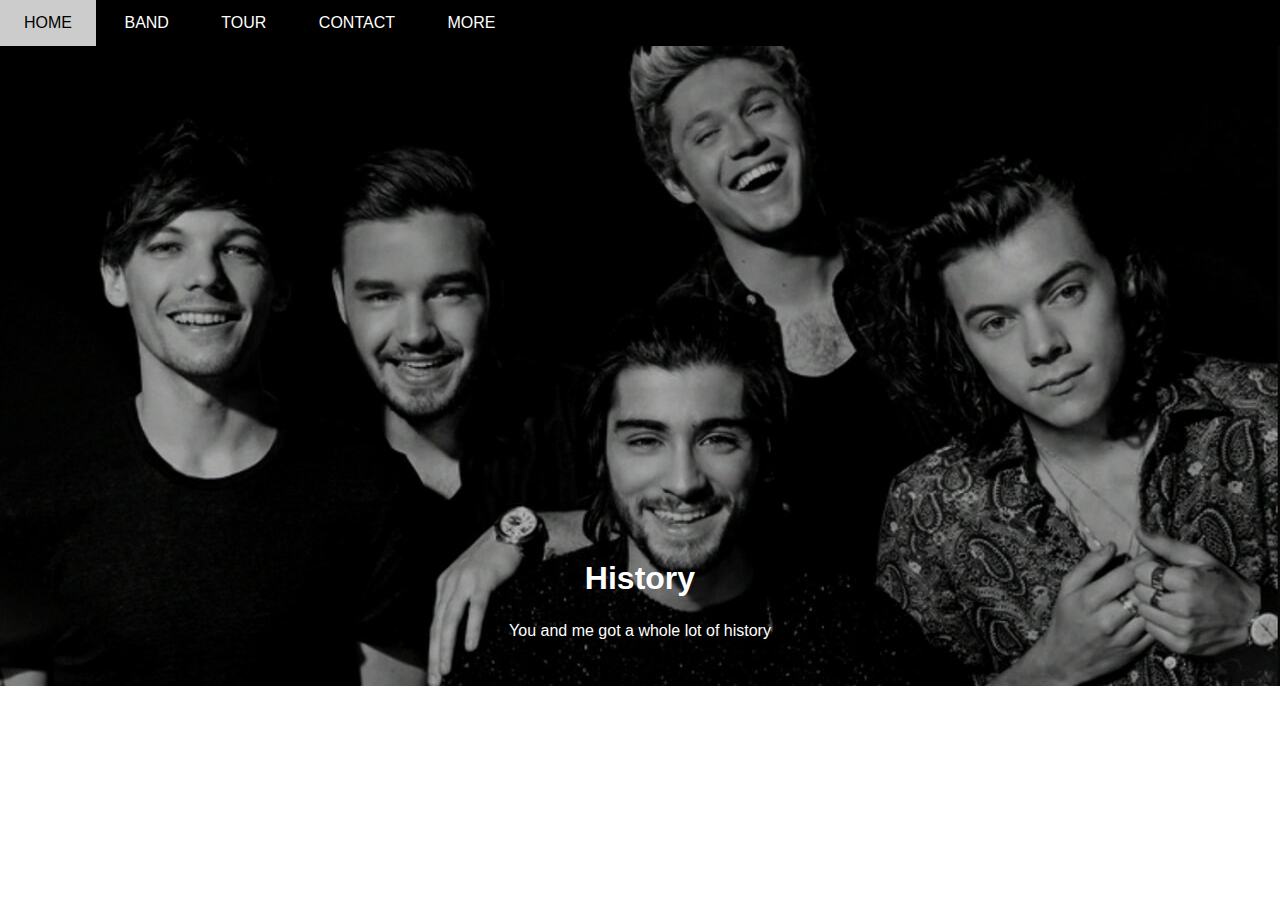
==== index.html @ 6b42db60 "add slider" ====
<!DOCTYPE html>
<html lang="en">
<head>
    <meta charset="UTF-8">
    <meta http-equiv="X-UA-Compatible" content="IE=edge">
    <meta name="viewport" content="width=device-width, initial-scale=1.0">
    <title>One Direction</title>
    <link rel="stylesheet" href="/assets/css/style.css">
    <link rel="stylesheet" href="/assets/fonts/themify-icons/themify-icons.css">
</head>
<body>
    <div id="main">
        <div id="header">

            <!-- Begin nav -->
            <ul id="nav">
                <li><a href="">Home</a></li>
                <li><a href="">Band</a></li>
                <li><a href="">Tour</a></li>
                <li><a href="">Contact</a></li>
                <li>
                    <a href="">
                        More
                        <i class="nav-see-more ti-angle-down"></i>
                    </a>
                    <ul class="subnav">
                        <li><a href="">Merchandise</a></li>
                        <li><a href="">Extras</a></li>
                        <li><a href="">Media</a></li>
                    </ul>
                </li>
            </ul>

            <!-- End nav -->


            <!-- Begin: Search button-->    
            <div class="search-btn">
                <i class="nav-search ti-search"></i>
            </div>
            <!-- End: Search button -->
        </div>

        <div id="slider">
            <div class="text-content">
                <h2 class="text-heading">History</h2>
                <div class="text-description">You and me got a whole lot of history</div>
            </div>
        </div>

        <div id="content">

        </div>

        <div id="footer">
            
        </div>
    </div>
</body>
</html>
---- assets/css/style.css ----
* {
    padding: 0;
    margin: 0;
    box-sizing: border-box;
}

:root {
    --header-height: 46px;
}

html {
    font-family: Helvetica, Arial, sans-serif;
}

#main {

}

#header {
    position: fixed;
    left: 0;
    right: 0;
    top: 0;
    background-color: #000;
    height: var(--header-height);
    z-index: 1; /* cho nó nổi lên hẳn trên slider*/
}

#nav {
    display: inline-block;
}

#nav .subnav li:hover a,
#nav > li:hover > a {
    color: #000;
    background-color: #ccc;
}

#nav li:hover .subnav {
    display: block;
}

#nav > li {
    display: inline-block;
    position: relative;
}

#nav, .subnav {
    list-style-type: none;
}

#nav .subnav {
    display: none;
    position: absolute;
    left: 0;
    top: 100%;
    background-color: #fff;
    color: #000;
    box-shadow: 0 0 10px rgba(0, 0, 0 , 0.4);
}

#nav .subnav a {
    color: #000;
    line-height: 38px;
    padding: 0 12px;
    display: block;
    min-width: 150px;
}

#nav > li > a {
    color: #fff;
    text-transform: uppercase;
    padding: 0 24px;
    line-height: var(--header-height);
    display: inline-block;
}

#nav .nav-see-more {
    font-size: 12px;
}

#nav li a {
    text-decoration: none;
}

#header .search-btn {
    float: right;
    padding: 0 21px;
    /* cursor: pointer; Đặt ở đây cũng ok */ 
}

#header .search-btn:hover {
    background-color: #f44336;
    cursor: pointer;
}

#header .nav-search {
    font-size: 16px;
    color: #fff;
    line-height: var(--header-height)
}   

#slider {
    position: relative;
    margin-top: var(--header-height); 
    /* Vì header đang có position là fixed nên nó đè lên slider. 
    Chỉnh margin của slider bằng chiều cao của header */

    padding-top: 50%; /* 50% chiều ngang */
    background: url('/assets/img/slider/slider1.png') top center/cover no-repeat;
}

#slider .text-content {
    color: #fff;
    position: absolute;
    bottom: 46px;
    left: 50%;
    transform: translateX(-50%);
    text-align: center;
}

#slider .text-heading {
    font-weight: 700;
    font-size: 32px;
    padding-bottom: 25px;
}

#slider .text-description {
    font-size: 16px;
}

#content {
}

#footer {
 
    
}
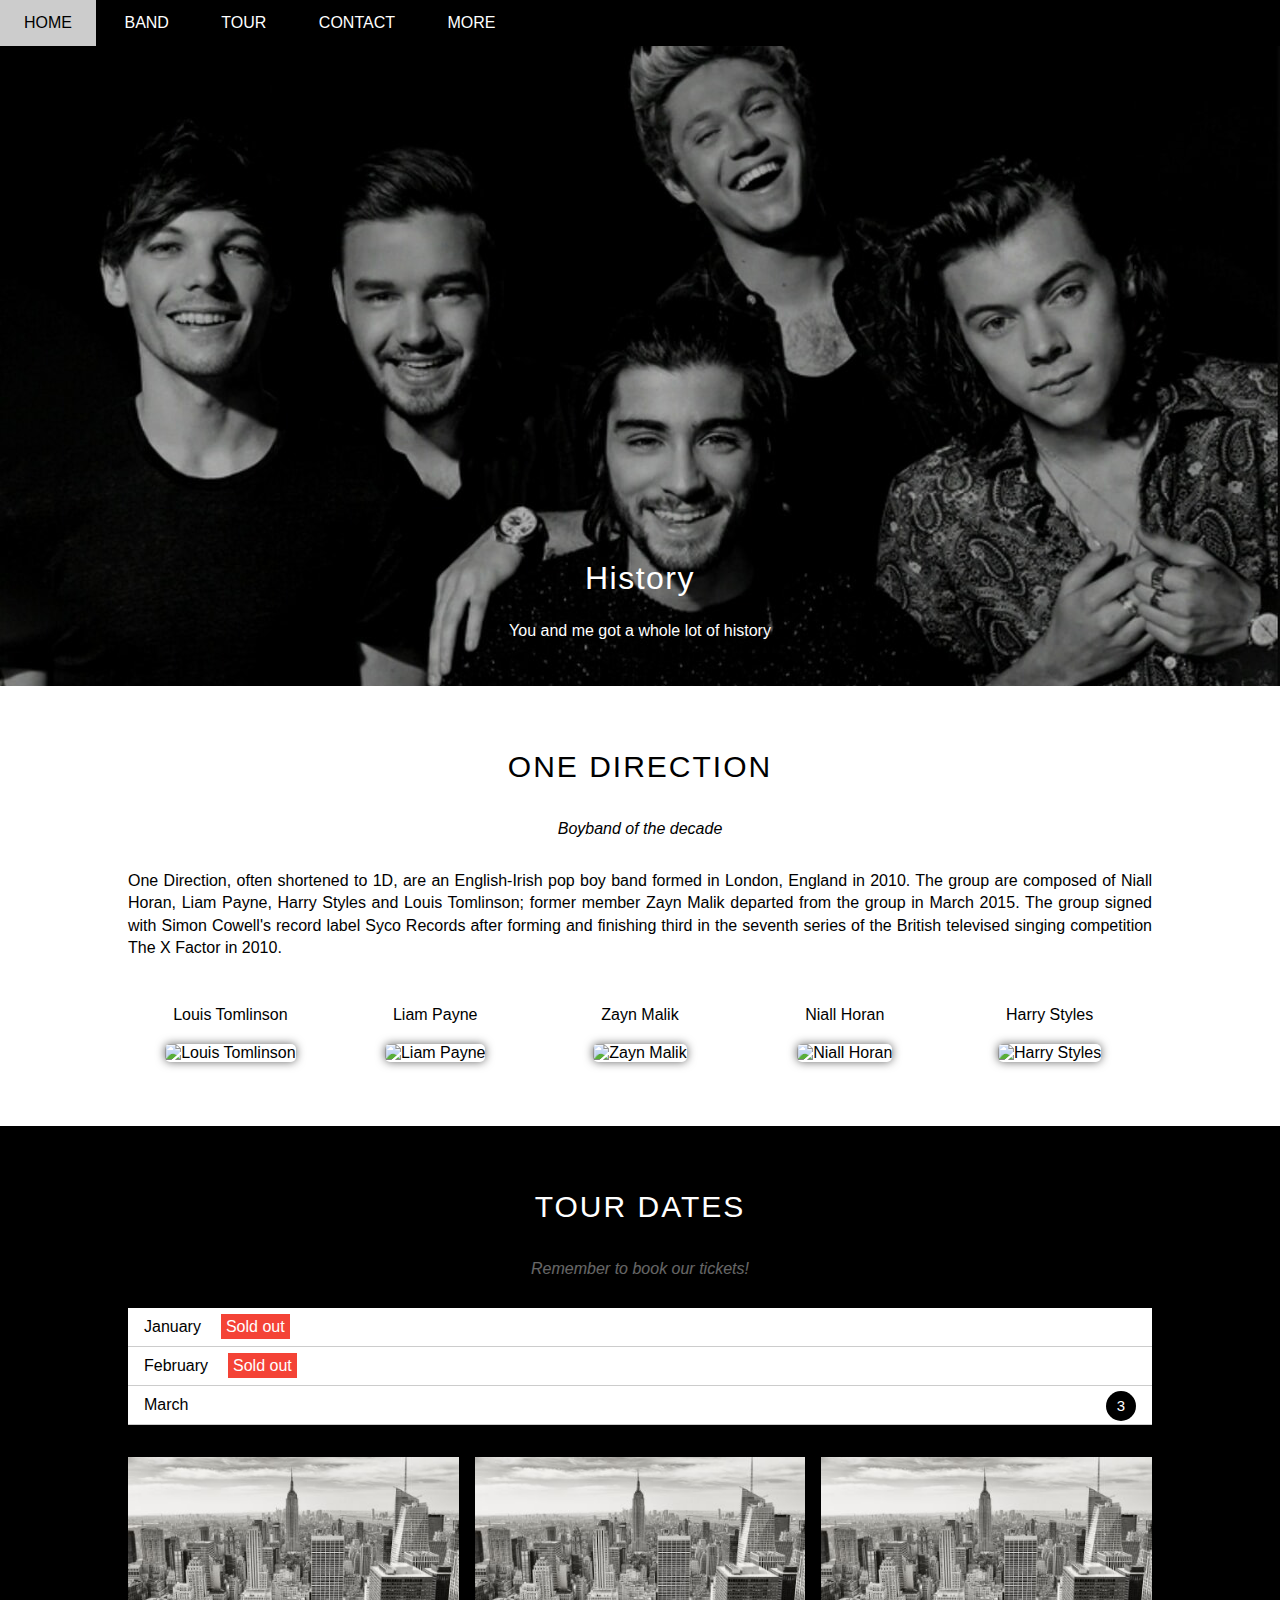
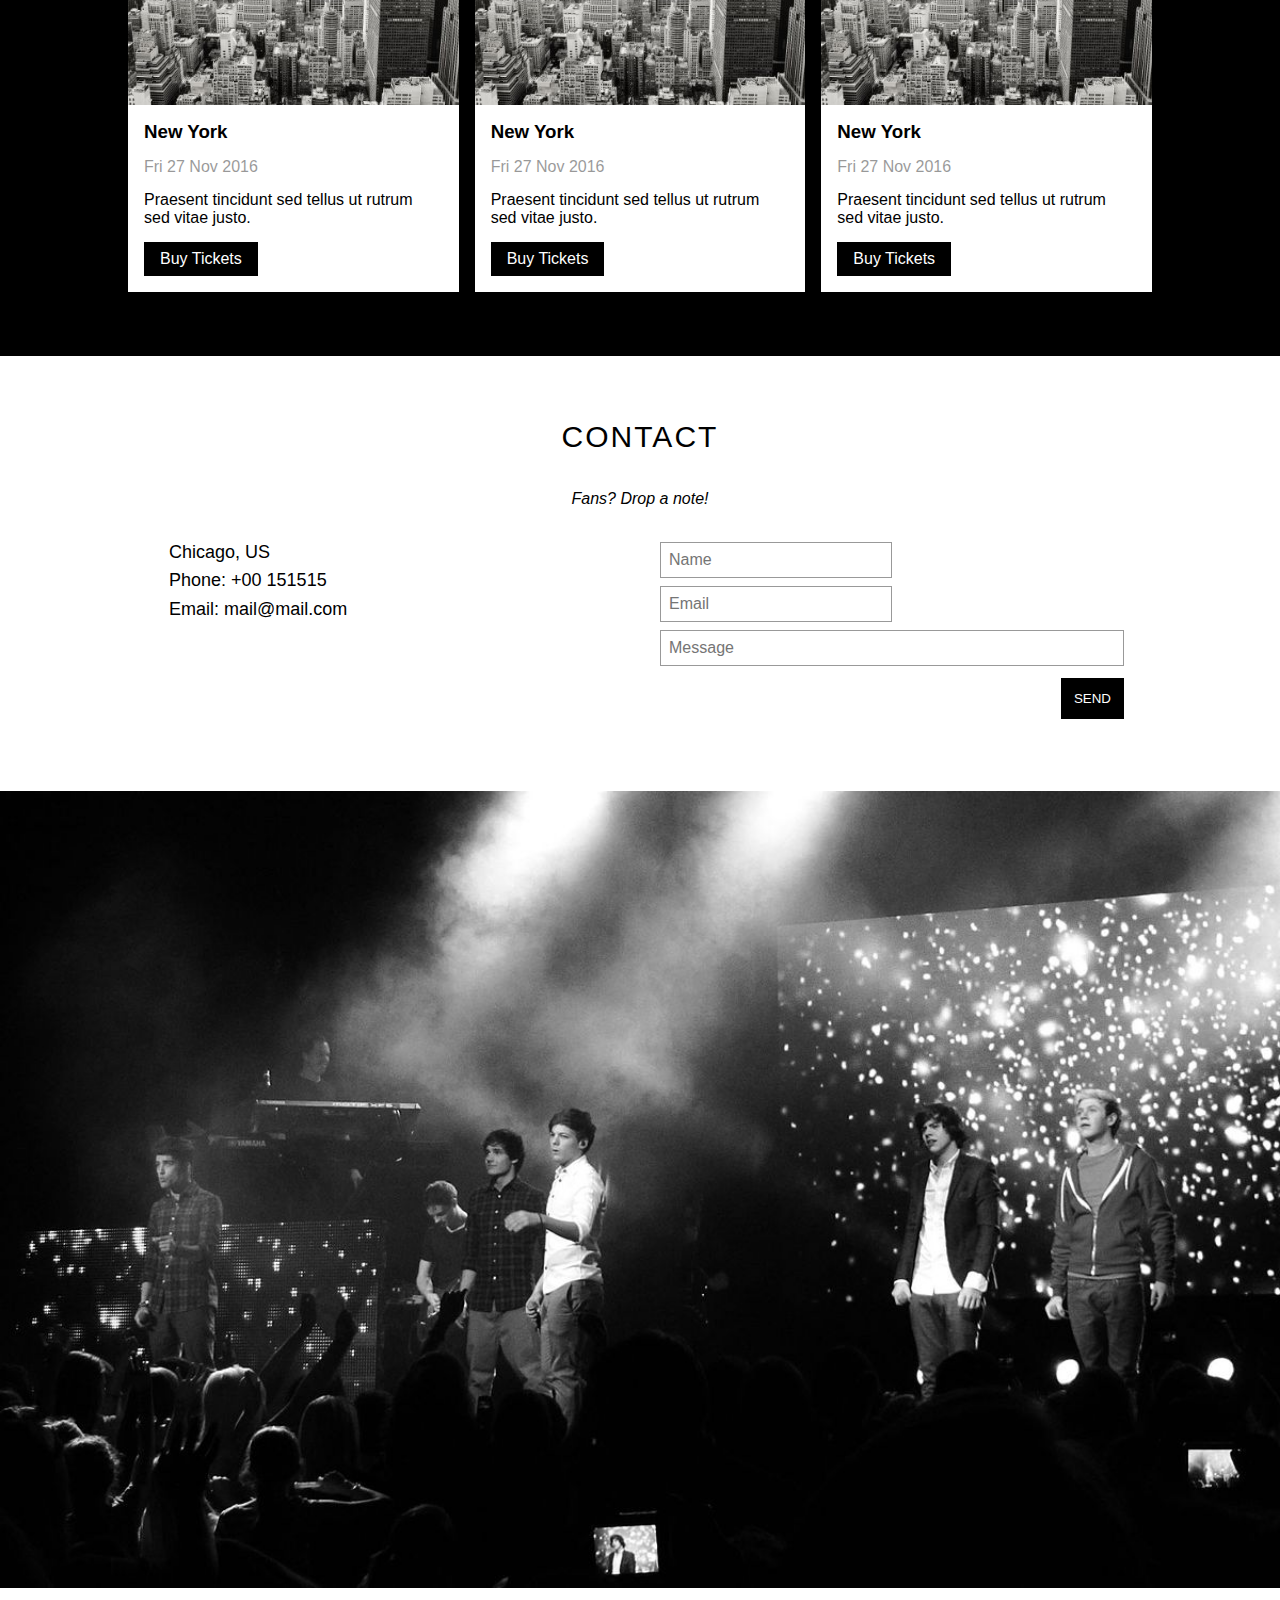
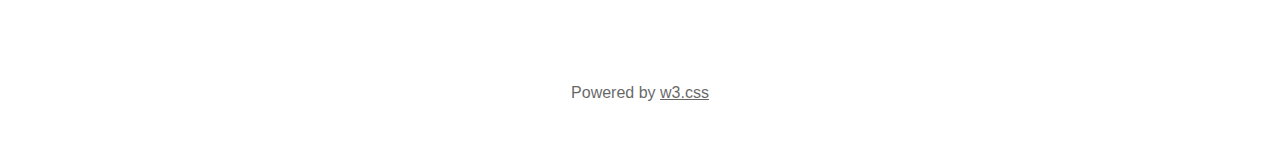
==== commit f24b530f: "add contact and footer" ====
--- a/index.html
+++ b/index.html
@@ -50,11 +50,151 @@
 
         <div id="content">
 
+            <!-- About -->
+            <div class="content-section">
+                <div class="content-heading">One Direction</div>
+                <div class="content-slogan">Boyband of the decade</div>
+                <p class="about">One Direction, often shortened to 1D, 
+                    are an English-Irish pop boy band formed in London, 
+                    England in 2010. The group are composed of Niall Horan, 
+                    Liam Payne, Harry Styles and Louis Tomlinson; 
+                    former member Zayn Malik departed from the group 
+                    in March 2015. The group signed with Simon Cowell's 
+                    record label Syco Records after forming and finishing
+                    third in the seventh series of the British televised
+                    singing competition The X Factor in 2010.</p>
+
+                <!-- Team -->
+                <div class="band-member">
+                    <div class="member-item">
+                        <p class="member-name">Louis Tomlinson</p>
+                        <img src="/assets/img/team-member/Louis.jpg" alt="Louis Tomlinson" class="member-image">
+                    </div>
+
+                    <div class="member-item">
+                        <p class="member-name">Liam Payne</p>
+                        <img src="/assets/img/team-member/Liam.png" alt="Liam Payne" class="member-image">
+                    </div>
+
+                    <div class="member-item">
+                        <p class="member-name">Zayn Malik</p>
+                        <img src="/assets/img/team-member/Zayn.png" alt="Zayn Malik" class="member-image">
+                    </div>
+
+                    <div class="member-item">
+                        <p class="member-name">Niall Horan</p>
+                        <img src="/assets/img/team-member/Niall.png" alt="Niall Horan" class="member-image">
+                    </div>
+
+                    <div class="member-item">
+                        <p class="member-name">Harry Styles</p>
+                        <img src="/assets/img/team-member/Harry.png" alt="Harry Styles" class="member-image">
+                    </div>
+
+                    <div class="clear"></div>
+                </div>
+            </div>
+
+            <!-- Tour -->
+            <div class="tour-info">
+                <div class="content-section">
+                    <div class="content-heading text-white">Tour Dates</div>
+                    <div class="content-slogan text-white">Remember to book our tickets!</div>
+                    <ul class="ticket-info">
+                        <li class="tour-time">January<span class="sold-out">Sold out</span></li>
+                        <li class="tour-time">February<span class="sold-out">Sold out</span></li>
+                        <li class="tour-time">March<span class="number-of-tickets">3</span></li>
+                    </ul>
+
+                    <!-- Places list -->
+
+                    <div class="places-list">
+                        <div class="place-item">
+                            <img src="/assets/img/places/place1.jpg" alt="" class="place-img">
+                            <div class="place-content">
+                                <h3 class="place-name">New York</h3>
+                                <p class="place-date">Fri 27 Nov 2016</p>
+                                <p class="place-desc">Praesent tincidunt sed tellus ut rutrum sed vitae justo.</p>
+                                <a href="" class="place-buy-btn">Buy Tickets</a>
+                            </div>
+                        </div>
+
+                        <div class="place-item">
+                            <img src="/assets/img/places/place1.jpg" alt="" class="place-img">
+                            <div class="place-content">
+                                <h3 class="place-name">New York</h3>
+                                <p class="place-date">Fri 27 Nov 2016</p>
+                                <p class="place-desc">Praesent tincidunt sed tellus ut rutrum sed vitae justo.</p>
+                                <a href="" class="place-buy-btn">Buy Tickets</a>
+                            </div>
+                        </div>
+
+                        <div class="place-item">
+                            <img src="/assets/img/places/place1.jpg" alt="" class="place-img">
+                            <div class="place-content">
+                                <h3 class="place-name">New York</h3>
+                                <p class="place-date">Fri 27 Nov 2016</p>
+                                <p class="place-desc">Praesent tincidunt sed tellus ut rutrum sed vitae justo.</p>
+                                <a href="" class="place-buy-btn">Buy Tickets</a>
+                            </div>
+                        </div>
+
+                        <div class="clear"></div>
+                    </div>
+                </div>
+
+            </div>
+
+            <!-- Contact -->
+            
+            <div class="content-section">
+                <div class="content-heading">Contact</div>
+                <div class="content-slogan">Fans? Drop a note!</div>
+
+                <div class="row">
+                    <div class="contact-info col col-2">
+                        <p class="info"><i class="ti-location-pin"></i>Chicago, US</p>
+                        <p class="info"><i class="ti-mobile"></i>Phone: +00 151515</p>
+                        <p class="info"><i class="ti-email"></i>Email: mail@mail.com</p>
+                    </div>
+
+                    <div class="fan-info col col-2">
+                        <form action="">
+                            <div class="row">
+                                <input type="text" placeholder="Name" required class="form-content col col-2">
+                                <input type="email" placeholder="Email" required class="form-content col col-2">
+                                <div class="clear"></div>
+                            </div>
+
+                            <div class="row">
+                                <input type="text" placeholder="Message" required class="form-content col col-1">
+                            </div>
+
+                            <input type="submit" value="SEND" class="form-send-btn">
+                        </form>
+
+                    </div>
+
+                    <div class="clear"></div>
+                </div>
+            </div>
+
+            <!-- Photo -->
+            <img src="/assets/img/footer-tour/tour-black-white.jpg" alt="One Direction tour" class="photo-footer">
+
         </div>
 
         <div id="footer">
-            
+            <div class="social-media-icons">
+                <a href=""><i class="ti-facebook"></i></a>
+                <a href=""><i class="ti-pinterest"></i></a>
+                <a href=""><i class="ti-youtube"></i></a>
+                <a href=""><i class="ti-instagram"></i></a>
+                <a href=""><i class="ti-reddit"></i></a>
+                <a href=""><i class="ti-twitter"></i></a>
+            </div>
+            <p class="coyright">Powered by <a href="#">w3.css</a></p>
         </div>
     </div>
-</body>
+</body> 
 </html>--- a/assets/css/style.css
+++ b/assets/css/style.css
@@ -10,6 +10,33 @@
 
 html {
     font-family: Helvetica, Arial, sans-serif;
+}
+
+.clear {
+    clear: both; 
+    /* xử lý ở chỗ ba bức ảnh member, 
+    có một thẻ div ở sau các bức ảnh */
+}
+
+.text-white {
+    color: #fff !important;
+}  
+
+.row {
+    margin: 0 16px;
+}
+
+.col {
+    float: left;
+}
+
+
+.col-1 {
+    width: 100%;
+}
+
+.col-2 {
+    width: 50%;
 }
 
 #main {
@@ -120,7 +147,8 @@
 }
 
 #slider .text-heading {
-    font-weight: 700;
+    letter-spacing: 1.5px;
+    font-weight: 400;
     font-size: 32px;
     padding-bottom: 25px;
 }
@@ -132,7 +160,200 @@
 #content {
 }
 
-#footer {
- 
-    
-}+#content .content-section {
+    width: 80%;
+    margin-left: auto;
+    margin-right: auto;
+    padding: 64px 0;
+}
+
+#content .content-heading {
+    text-transform: uppercase;
+    letter-spacing: 2px;
+    font-size: 30px;
+    font-weight: 500;
+    text-align: center;
+}
+
+#content .content-slogan {
+    font-size: 16px;
+    font-style: italic;
+    margin: 36px 0 30px;
+    text-align: center
+}
+
+#content .about {
+    margin-top: 32px;
+    text-align: justify;
+    line-height: 1.4;
+}
+
+#content .member-item {
+    float: left;
+    width: 20%;
+    text-align: center;
+}
+
+#content .band-member {
+    margin-top: 46px;
+}
+
+#content .member-name {
+    margin-bottom: 20px;
+}
+
+#content .member-image {
+    width: 90%;
+    border-radius: 5px;
+    box-shadow: 0 0 10px rgba(0, 0, 0, 0.6);
+}
+
+#content .tour-info {
+    background-color: #000;
+}
+
+#content .tour-info .content-slogan {
+    opacity: 0.4;
+}
+
+#content .tour-info li {
+    border-bottom: 1px solid rgba(0, 0, 0, 0.2);
+    padding: 10px 16px;
+    background-color: #fff;
+}
+
+#content .tour-info .sold-out {
+    margin-left: 
+}
+
+#content .tour-info .sold-out {
+    margin-left: 20px;
+    background-color: #f44336;
+    color: #fff;
+    padding: 4px 5px;
+}
+
+#content .tour-info .number-of-tickets {
+    float: right;
+    font-size: 15px;
+    height: 30px;
+    width: 30px;
+    border-radius: 50%;
+    background-color: #000;
+    color: #fff;
+    text-align: center;
+    line-height: 30px;
+    margin-top: -5px;
+}
+
+#content .places-list {
+    margin: 32px -8px 0;
+}
+
+#content .places-list .place-item {
+    float: left;
+    width: calc(100%/3);
+    padding: 0 8px;
+}
+
+#content .places-list .place-content {
+    background-color: #fff;
+    padding: 16px;
+}
+
+#content .places-list .place-img {
+    width: 100%;
+    display: block;
+}
+
+#content .places-list .place-img:hover {
+    opacity: 0.4;
+}
+
+#content .places-list .place-name {
+    font-weight: 600;
+}
+
+#content .places-list .place-date {
+    margin: 15px 0;
+    opacity: 0.4;
+}
+
+#content .places-list .place-desc {
+    margin-bottom: 15px;
+}
+
+#content .places-list .place-buy-btn {
+    background-color: #000;
+    color: #fff;
+    text-decoration: none;
+    padding: 8px 16px;
+    display: inline-block
+}
+
+#content .places-list .place-buy-btn:hover {
+    background-color: #ccc;
+    color: #000;    
+}
+
+#content i[class*="ti-"] {
+    width: 25px;
+    display: inline-block;
+}
+
+#content .contact-info .info {
+    line-height: 1.6;
+    font-size: 18px;
+}
+
+#content .form-content {
+    padding: 8px; 
+    border: 1px solid rgba(0, 0, 0 , 0.4);
+    margin: 4px;
+    font-size: 16px;
+}
+
+#content .form-send-btn {
+    float: right;
+    margin: 8px 12px;
+    background-color: #000;
+    color: #fff;
+    padding: 12px;
+    border: 1px solid #000;
+}
+
+#content .form-send-btn:hover {
+    background-color: #ccc;
+    color: #000;
+    cursor: pointer;
+}
+
+
+#content .photo-footer {
+    width: 100%;
+}
+
+#footer { 
+    padding: 64px 0;
+    text-align: center;
+    opacity: 0.6;
+}
+
+#footer a {
+    color: #000;
+}
+
+#footer .social-media-icons a {
+    text-decoration: none;
+    font-size: 24px;
+    padding: 0 5px;
+}
+
+#footer .social-media-icons a:hover {
+    opacity: 0.3;
+}
+
+#footer .copyright {
+    margin-top: 20px;
+}
+
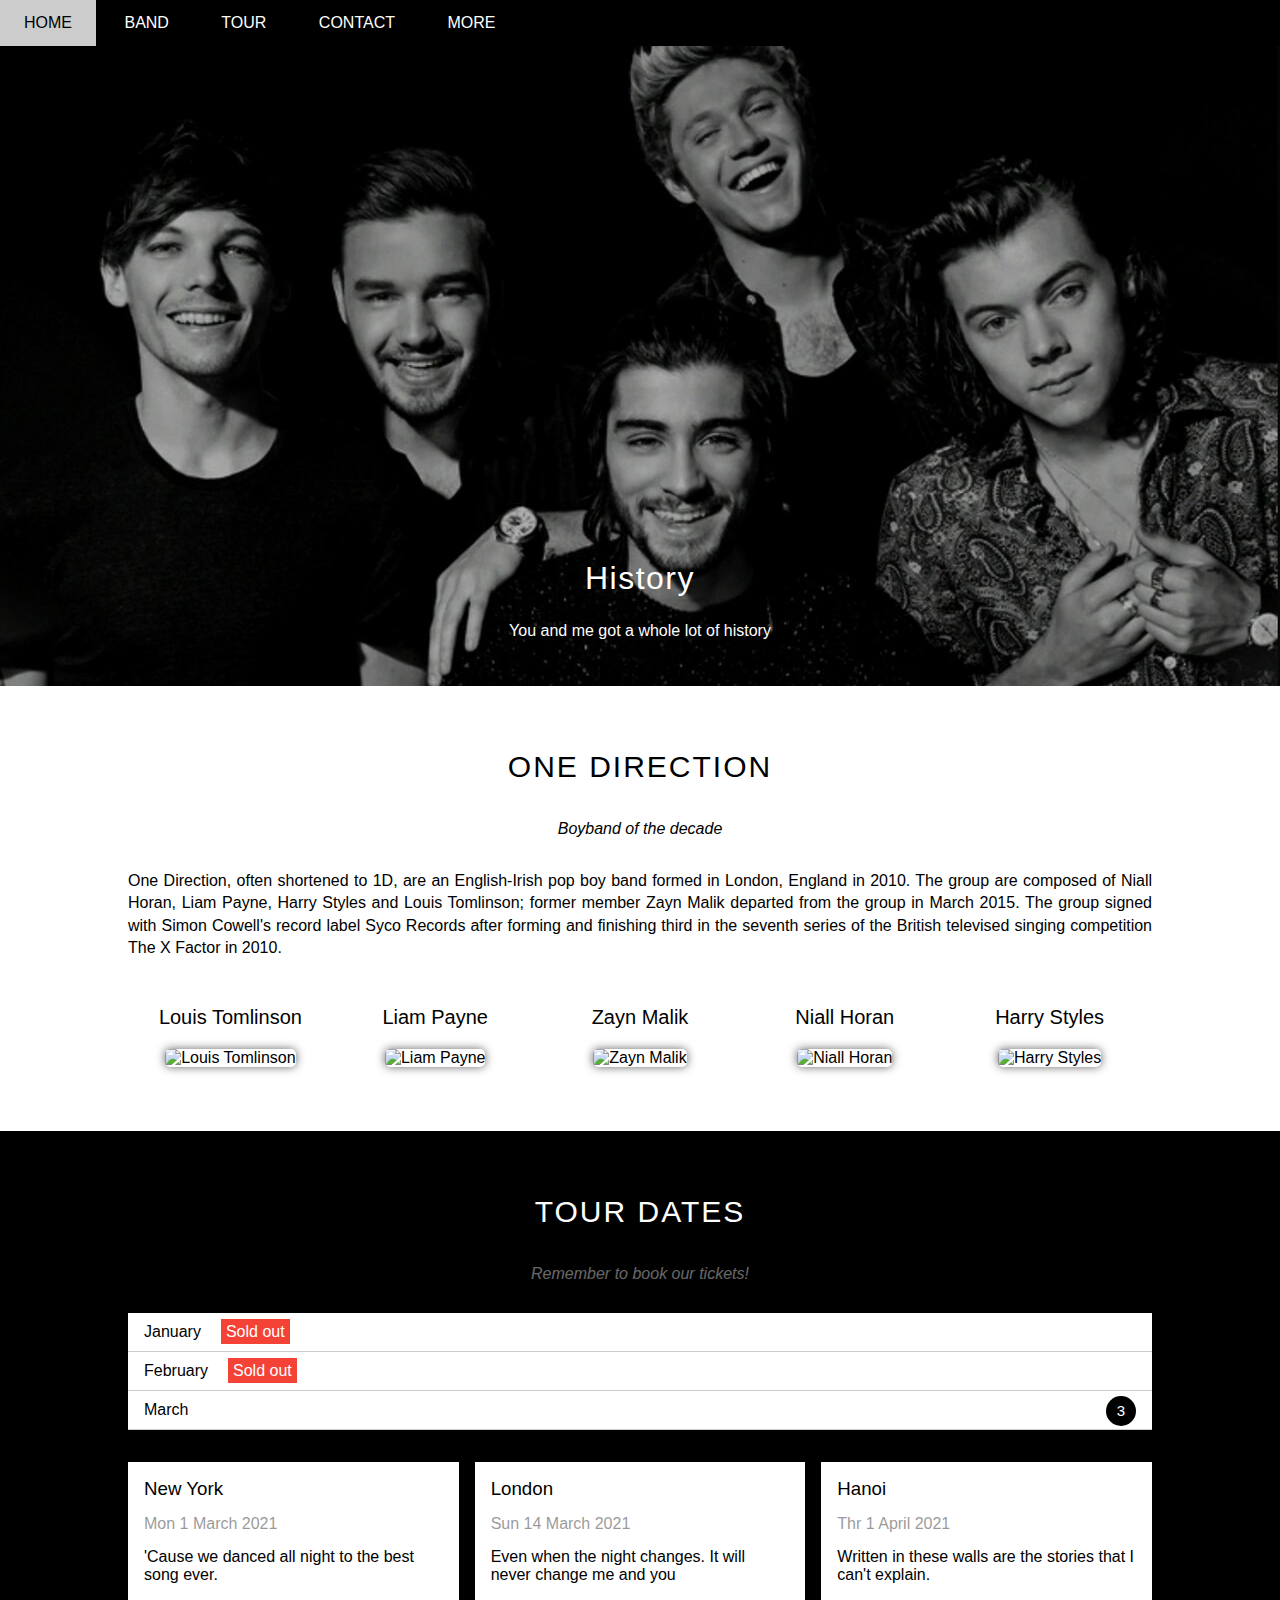
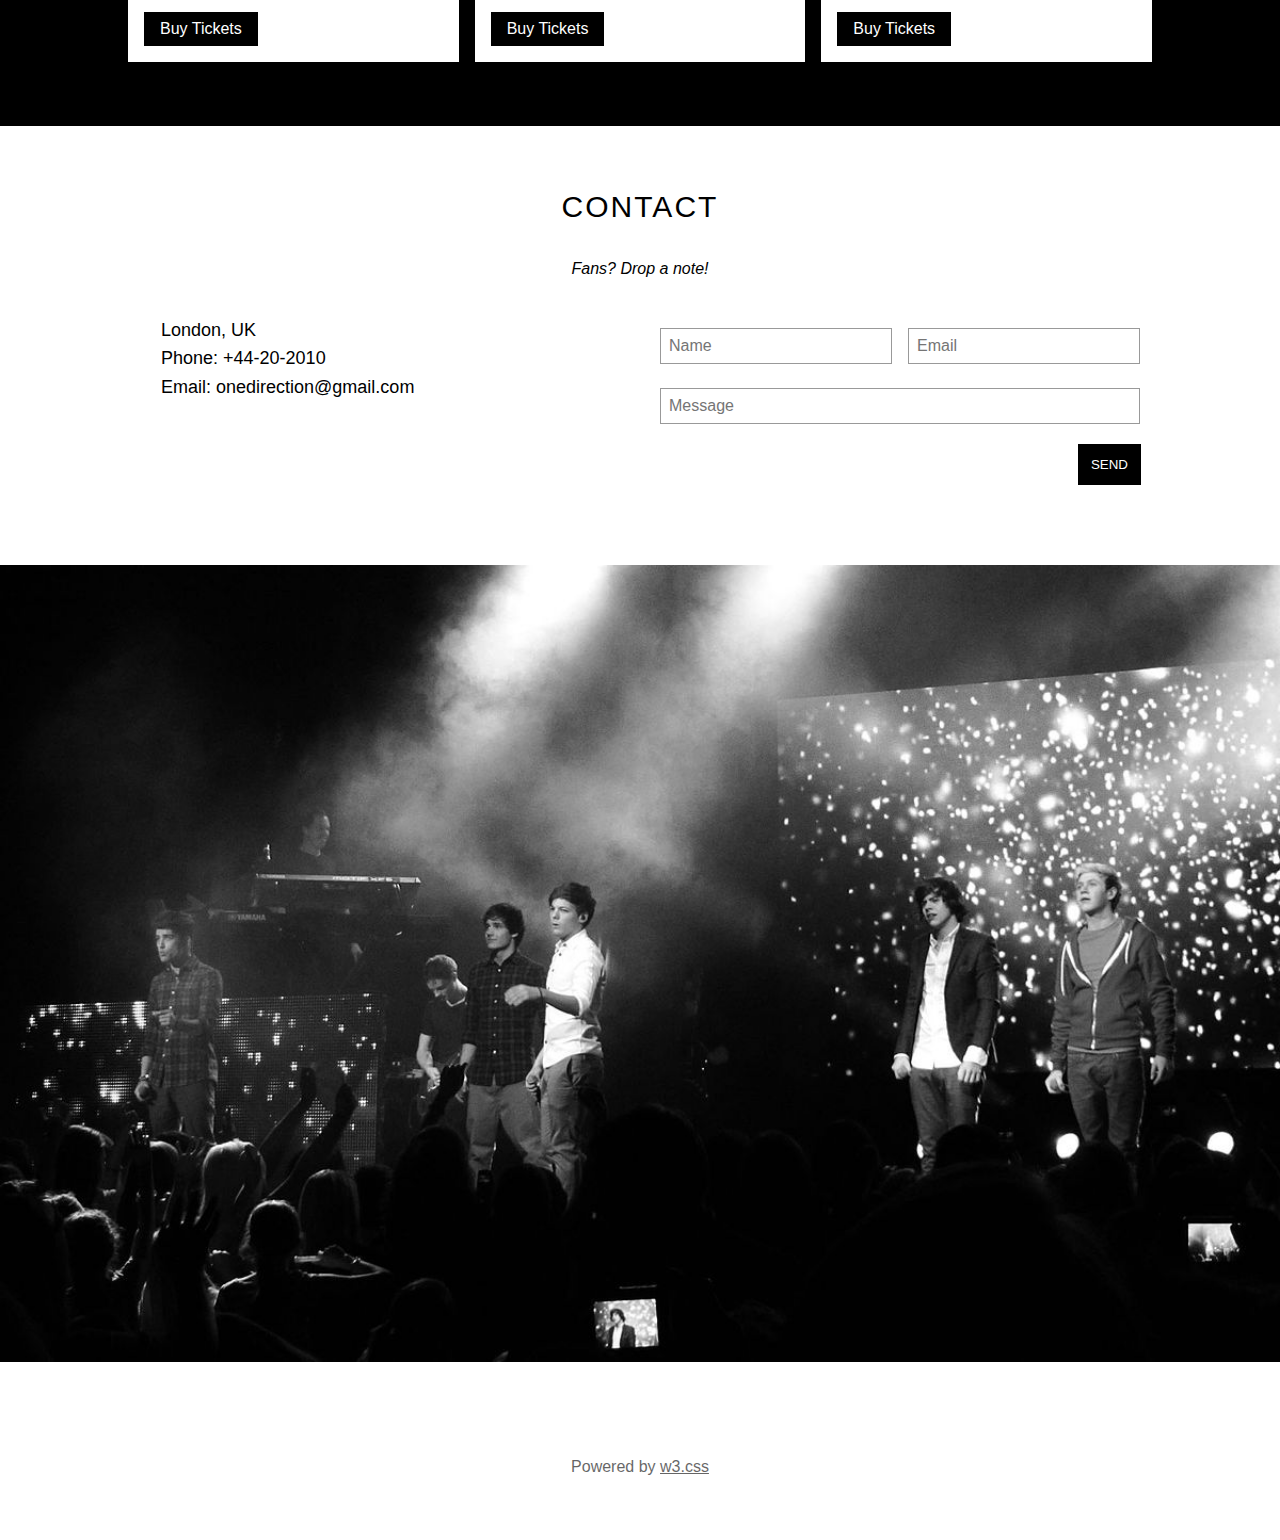
==== commit 0b1e8b7b: "finish responsive version" ====
--- a/index.html
+++ b/index.html
@@ -7,32 +7,66 @@
     <title>One Direction</title>
     <link rel="stylesheet" href="/assets/css/style.css">
     <link rel="stylesheet" href="/assets/fonts/themify-icons/themify-icons.css">
+    <link rel="stylesheet" href="https://cdnjs.cloudflare.com/ajax/libs/font-awesome/5.15.2/css/all.min.css" integrity="sha512-HK5fgLBL+xu6dm/Ii3z4xhlSUyZgTT9tuc/hSrtw6uzJOvgRr2a9jyxxT1ely+B+xFAmJKVSTbpM/CuL7qxO8w==" crossorigin="anonymous" />
+    <link rel="icon" type="image/png" href="/assets/img/favicon/logo.png"/>
 </head>
 <body>
     <div id="main">
         <div id="header">
 
-            <!-- Begin nav -->
+            <!-- Begin nav PC -->
             <ul id="nav">
-                <li><a href="">Home</a></li>
-                <li><a href="">Band</a></li>
-                <li><a href="">Tour</a></li>
-                <li><a href="">Contact</a></li>
+                <li><a href="#">Home</a></li>
+                <li><a href="#band">Band</a></li>
+                <li><a href="#tour">Tour</a></li>
+                <li><a href="#contact">Contact</a></li>
                 <li>
-                    <a href="">
+                    <a href="#">
                         More
                         <i class="nav-see-more ti-angle-down"></i>
                     </a>
                     <ul class="subnav">
-                        <li><a href="">Merchandise</a></li>
-                        <li><a href="">Extras</a></li>
-                        <li><a href="">Media</a></li>
+                        <li><a href="#">Merchandise</a></li>
+                        <li><a href="#">Extras</a></li>
+                        <li><a href="#">Media</a></li>
                     </ul>
                 </li>
             </ul>
 
-            <!-- End nav -->
-
+            <!-- End nav PC -->
+
+
+            <!-- Begin nav__mobile -->
+            <label for="mobile-menu-active" class="nav__mobile-menu">
+                <i class="ti-menu"></i>
+            </label>
+
+            <input type="checkbox" name="" id="mobile-menu-active">
+
+            <label for="mobile-menu-active" id="nav__mobile">
+
+                <label for="mobile-menu-active" class="nav__menu-close">
+                    <i class="ti-close"></i>
+                </label>
+
+                <li><a class="nav__mobile-home" href="#">Home</a></li>
+                <li><a href="#band">Band</a></li>
+                
+                <li><a href="#tour">Tour</a></li>
+                <li><a href="#contact">Contact</a></li>
+                <li>
+                    <a href="#">
+                        More
+                        <i class="nav-see-more ti-angle-down"></i>
+                    </a>
+                    <ul class="subnav">
+                        <li><a href="#">Merchandise</a></li>
+                        <li><a href="#">Extras</a></li>
+                        <li><a href="#">Media</a></li>
+                    </ul>
+                </li>
+            </label>
+            <!-- End nav__mobile -->
 
             <!-- Begin: Search button-->    
             <div class="search-btn">
@@ -51,7 +85,7 @@
         <div id="content">
 
             <!-- About -->
-            <div class="content-section">
+            <div id="band" class="content-section">
                 <div class="content-heading">One Direction</div>
                 <div class="content-slogan">Boyband of the decade</div>
                 <p class="about">One Direction, often shortened to 1D, 
@@ -96,7 +130,7 @@
             </div>
 
             <!-- Tour -->
-            <div class="tour-info">
+            <div id="tour" class="tour-info">
                 <div class="content-section">
                     <div class="content-heading text-white">Tour Dates</div>
                     <div class="content-slogan text-white">Remember to book our tickets!</div>
@@ -110,31 +144,31 @@
 
                     <div class="places-list">
                         <div class="place-item">
-                            <img src="/assets/img/places/place1.jpg" alt="" class="place-img">
+                            <img src="/assets/img/places/newyork.jpg" alt="" class="place-img">
                             <div class="place-content">
                                 <h3 class="place-name">New York</h3>
-                                <p class="place-date">Fri 27 Nov 2016</p>
-                                <p class="place-desc">Praesent tincidunt sed tellus ut rutrum sed vitae justo.</p>
+                                <p class="place-date">Mon 1 March 2021</p>
+                                <p class="place-desc">'Cause we danced all night to the best song ever.</p>
                                 <a href="" class="place-buy-btn">Buy Tickets</a>
                             </div>
                         </div>
 
                         <div class="place-item">
-                            <img src="/assets/img/places/place1.jpg" alt="" class="place-img">
+                            <img src="/assets/img/places/london.jpg" alt="" class="place-img">
                             <div class="place-content">
-                                <h3 class="place-name">New York</h3>
-                                <p class="place-date">Fri 27 Nov 2016</p>
-                                <p class="place-desc">Praesent tincidunt sed tellus ut rutrum sed vitae justo.</p>
+                                <h3 class="place-name">London</h3>
+                                <p class="place-date">Sun 14 March 2021</p>
+                                <p class="place-desc">Even when the night changes. It will never change me and you</p>
                                 <a href="" class="place-buy-btn">Buy Tickets</a>
                             </div>
                         </div>
 
                         <div class="place-item">
-                            <img src="/assets/img/places/place1.jpg" alt="" class="place-img">
+                            <img src="/assets/img/places/hanoi.jpg" alt="" class="place-img">
                             <div class="place-content">
-                                <h3 class="place-name">New York</h3>
-                                <p class="place-date">Fri 27 Nov 2016</p>
-                                <p class="place-desc">Praesent tincidunt sed tellus ut rutrum sed vitae justo.</p>
+                                <h3 class="place-name">Hanoi</h3>
+                                <p class="place-date">Thr 1 April 2021</p>
+                                <p class="place-desc">Written in these walls are the stories that I can't explain.</p>
                                 <a href="" class="place-buy-btn">Buy Tickets</a>
                             </div>
                         </div>
@@ -147,32 +181,43 @@
 
             <!-- Contact -->
             
-            <div class="content-section">
+            <div id="contact" class="content-section">
                 <div class="content-heading">Contact</div>
                 <div class="content-slogan">Fans? Drop a note!</div>
 
                 <div class="row">
-                    <div class="contact-info col col-2">
-                        <p class="info"><i class="ti-location-pin"></i>Chicago, US</p>
-                        <p class="info"><i class="ti-mobile"></i>Phone: +00 151515</p>
-                        <p class="info"><i class="ti-email"></i>Email: mail@mail.com</p>
-                    </div>
-
-                    <div class="fan-info col col-2">
+                    <div class="contact-info col col-2 s-full-width">
+                        <p class="info"><i class="ti-location-pin"></i>London, UK</p>
+                        <p class="info"><i class="ti-mobile"></i>Phone: +44-20-2010</p>
+                        <p class="info"><i class="ti-email"></i>Email: onedirection@gmail.com</p>
+                    </div>
+
+                    <div class="fan-info col col-2 s-full-width">
                         <form action="">
                             <div class="row">
-                                <input type="text" placeholder="Name" required class="form-content col col-2">
-                                <input type="email" placeholder="Email" required class="form-content col col-2">
-                                <div class="clear"></div>
-                            </div>
-
-                            <div class="row">
-                                <input type="text" placeholder="Message" required class="form-content col col-1">
-                            </div>
-
-                            <input type="submit" value="SEND" class="form-send-btn">
+                                <div class="row">
+                                    <div class="col col-2 s-full-width">
+                                        <input type="text" placeholder="Name" required class="form-content">
+                                    </div>
+
+                                    <div class="col col-2 s-full-width">
+                                        <input type="email" placeholder="Email" required class="form-content">
+                                    </div>
+
+                                    <div class="clear"></div>
+                                </div>
+
+                                <div class="row">
+                                    <div class="col col-1">
+                                        <input type="text" placeholder="Message" required class="form-content">                                   
+                                    </div>
+                                </div>
+                            </div>
+
+                            <div class="send-btn">
+                                <input type="submit" value="SEND" class="form-send-btn s-full-width">                               
+                            </div>
                         </form>
-
                     </div>
 
                     <div class="clear"></div>
@@ -186,14 +231,14 @@
 
         <div id="footer">
             <div class="social-media-icons">
-                <a href=""><i class="ti-facebook"></i></a>
-                <a href=""><i class="ti-pinterest"></i></a>
-                <a href=""><i class="ti-youtube"></i></a>
-                <a href=""><i class="ti-instagram"></i></a>
-                <a href=""><i class="ti-reddit"></i></a>
-                <a href=""><i class="ti-twitter"></i></a>
-            </div>
-            <p class="coyright">Powered by <a href="#">w3.css</a></p>
+                <a href="https://www.facebook.com/onedirectionmusic/" target="_blank"><i class="ti-facebook"></i></a>
+                <a href="https://www.pinterest.com/search/pins/?q=one%20direction&rs=typed&term_meta[]=one%7Ctyped&term_meta[]=direction%7Ctyped" target="_blank"><i class="ti-pinterest"></i></a>
+                <a href="https://www.youtube.com/channel/UCb2HGwORFBo94DmRx4oLzow" target="_blank"><i class="ti-youtube"></i></a>
+                <a href="https://www.instagram.com/onedirection/" target="_blank"><i class="ti-instagram"></i></a>
+                <a href="https://open.spotify.com/artist/4AK6F7OLvEQ5QYCBNiQWHq" target="_blank"><i class="fab fa-spotify"></i></i></a>
+                <a href="https://twitter.com/onedirection?lang=en" target="_blank"><i class="ti-twitter"></i></a>
+            </div>
+            <p class="coyright">Powered by <a href="https://www.w3schools.com/" target="_blank">w3.css</a></p>
         </div>
     </div>
 </body> 
--- a/assets/css/style.css
+++ b/assets/css/style.css
@@ -9,7 +9,8 @@
 }
 
 html {
-    font-family: Helvetica, Arial, sans-serif;
+    font-family: 'Gill Sans', 'Gill Sans MT', Calibri, 'Trebuchet MS', sans-serif;
+    scroll-behavior: smooth;
 }
 
 .clear {
@@ -23,13 +24,12 @@
 }  
 
 .row {
-    margin: 0 16px;
 }
 
 .col {
     float: left;
-}
-
+    padding: 8px;
+}
 
 .col-1 {
     width: 100%;
@@ -134,7 +134,7 @@
     Chỉnh margin của slider bằng chiều cao của header */
 
     padding-top: 50%; /* 50% chiều ngang */
-    background: url('/assets/img/slider/slider1.png') top center/cover no-repeat;
+    background: url('../img/slider/slider1.png') top center/cover no-repeat;
 }
 
 #slider .text-content {
@@ -155,6 +155,7 @@
 
 #slider .text-description {
     font-size: 16px;
+    text-shadow: 0 0 1px #000;
 }
 
 #content {
@@ -200,6 +201,7 @@
 
 #content .member-name {
     margin-bottom: 20px;
+    font-size: 20px;
 }
 
 #content .member-image {
@@ -220,10 +222,6 @@
     border-bottom: 1px solid rgba(0, 0, 0, 0.2);
     padding: 10px 16px;
     background-color: #fff;
-}
-
-#content .tour-info .sold-out {
-    margin-left: 
 }
 
 #content .tour-info .sold-out {
@@ -257,8 +255,10 @@
 }
 
 #content .places-list .place-content {
+    position: relative;
     background-color: #fff;
     padding: 16px;
+    min-height: 200px;
 }
 
 #content .places-list .place-img {
@@ -271,7 +271,7 @@
 }
 
 #content .places-list .place-name {
-    font-weight: 600;
+    font-weight: 520;
 }
 
 #content .places-list .place-date {
@@ -288,7 +288,9 @@
     color: #fff;
     text-decoration: none;
     padding: 8px 16px;
-    display: inline-block
+    display: inline-block;
+    position: absolute;
+    bottom: 16px;
 }
 
 #content .places-list .place-buy-btn:hover {
@@ -310,12 +312,13 @@
     padding: 8px; 
     border: 1px solid rgba(0, 0, 0 , 0.4);
     margin: 4px;
-    font-size: 16px;
+    font-size: 16px;  
+    width: 100%;
 }
 
 #content .form-send-btn {
     float: right;
-    margin: 8px 12px;
+    margin: 8px 3px 8px 12px;
     background-color: #000;
     color: #fff;
     padding: 12px;
@@ -357,3 +360,174 @@
     margin-top: 20px;
 }
 
+
+
+/* Responsive code */
+
+#nav__mobile {
+    display: none;
+    position: fixed;
+    top: 0;
+    left: 0;
+    right: 0;
+    background-color: #000;
+}
+
+#nav__mobile li {
+    display: block;
+}
+
+#nav__mobile a {
+    display: block;
+    text-decoration: none;
+    padding: 16px 12px;
+    color: #fff;
+    width: 90%;
+}
+
+#nav__mobile 
+
+#nav__mobile a:hover { 
+    opacity: 0.4;
+}
+
+#nav__mobile .subnav {
+    display: none; 
+    padding-left: 5%;
+}
+
+#nav__mobile li:hover .subnav {
+    display: block; 
+}
+
+#nav__mobile li:hover {
+    border: 1px solid #fff;
+}
+
+#header .nav__mobile-menu {
+    display: none;
+    color: #fff;
+    font-size: 28px;
+    position: absolute;
+    top: 5px;
+    right: 10px;
+}
+
+#header .nav__menu-close {
+    display: inline;
+    float: right;
+    color: #fff;
+    font-size: 24px;
+    padding: 12px;
+    z-index: 9999;
+}
+
+#mobile-menu-active:checked ~ #nav__mobile {
+    display: block;
+}
+
+
+#mobile-menu-active {
+    display: none;
+}
+
+
+/* PC */
+
+@media (min-width: 64em) {
+    #nav__mobile {
+        display: none;
+    }
+}
+
+
+/* Tablet  */
+
+@media (min-width: 46.25em) and (max-width: 63.9375em) {
+    .band-member {
+        display: flex;
+        flex-wrap: wrap-reverse;
+        justify-content: center;
+    }
+
+    #nav__mobile {
+        display: none;
+    }
+
+    #content .member-item {
+        width: 30%;
+    }
+
+    #content .fan-info .form-content {
+        padding: 12px;
+    }
+
+    .social-media-icons i {
+        margin: 0 8px;
+    }
+
+}
+
+/* Mobile */
+
+@media (max-width: 46.1875em) {
+    #nav,
+    #header .search-btn {
+        display: none;
+    }
+
+    .s-full-width {
+        width: 100%;
+    }
+
+    #header .nav__mobile-menu {
+        display: inline;
+    }
+
+    #content .member-item {
+        width: 100%;
+    }
+
+    #content .member-image {
+        width: 80%;
+    }
+
+    #content .member-item + .member-item {
+        padding-top: 50px;
+    }
+
+    #content .places-list .place-item {
+        width: 100%;
+    }
+    
+    .places-list .place-item + .place-item {
+        margin-top: 32px;
+    }
+
+    .fan-info {
+        margin-left: -12px;
+    }
+
+    .fan-info .send-btn {
+        margin-left: 13px;
+    }
+
+}
+
+    /* Tablet and Mobile  */
+
+@media (max-width: 63.9375em) {
+    #content .contact-info .info {
+        line-height: 2;
+    }
+
+    #footer .social-media-icons a {
+        font-size: 32px;
+    }
+
+    #footer .coyright,         
+    #footer .coyright a {
+        padding: 12px 0;
+    }
+
+}
